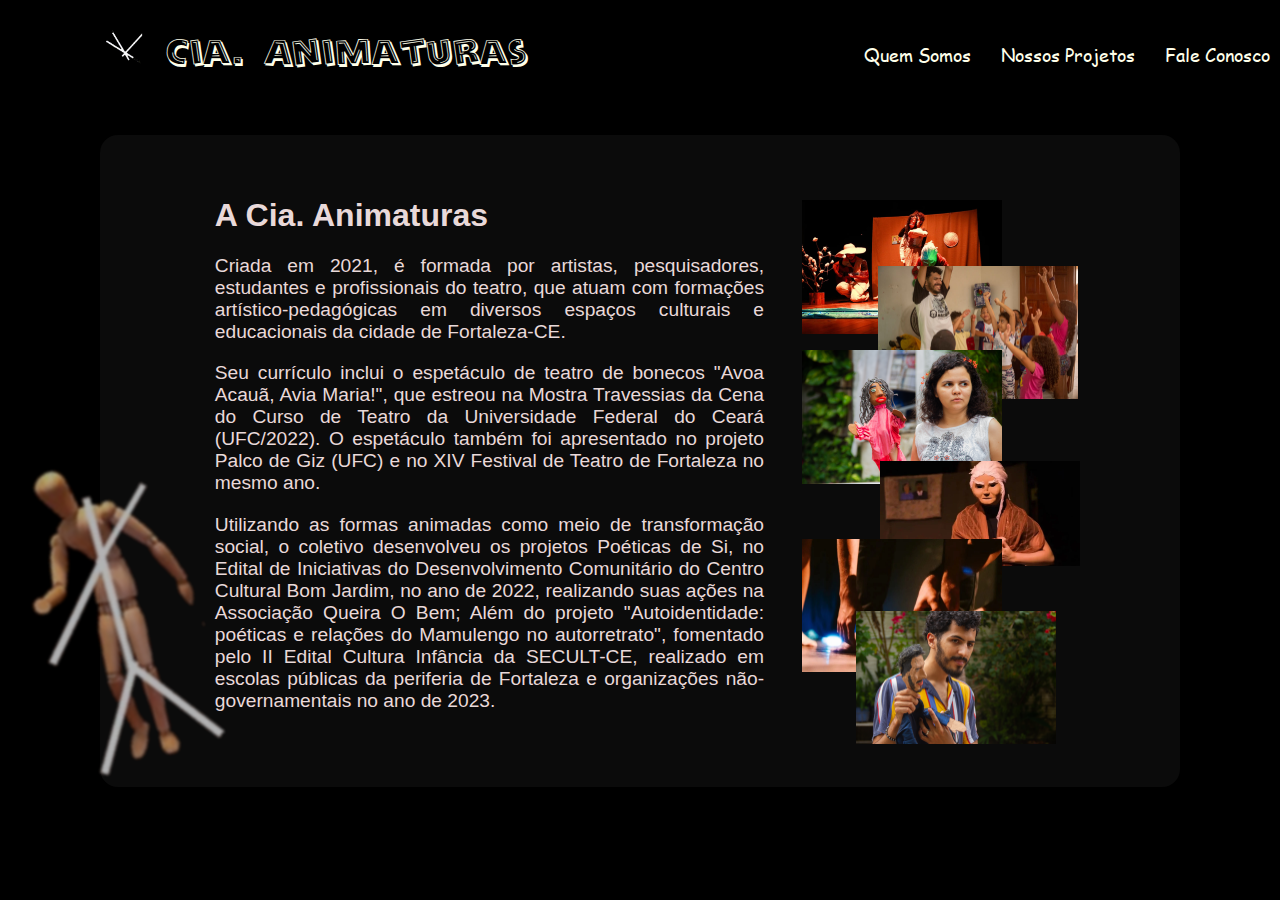
==== index.html @ 86f8eba0 "a lot of updates" ====
<!DOCTYPE html>
<html lang="pt-br">
<head>
    <meta charset="UTF-8">
    <meta name="viewport" content="width=device-width, initial-scale=1.0">
    <link rel="stylesheet" href="css/style.css">
    <link rel="icon" sizes="32x32" href="img/icone/icone_azul_32x32.ico" type="image/x-icon">
    <link rel="icon" sizes="16x16" href="img/icone/icone_azul_16x16.ico" type="image/x-icon">
    <link rel="icon" sizes="48x48" href="img/icone/icone_azul_48x48.ico" type="image/x-icon">
    <link rel="icon" sizes="64x64" href="img/icone/icone_azul_64x64.ico" type="image/x-icon">
    <link rel="icon" sizes="72x72" href="img/icone/icone_azul_72x72.ico" type="image/x-icon">
    <link rel="icon" sizes="32x32" href="img/icone/icone_branco_32x32.ico" type="image/x-icon">
    <link rel="icon" sizes="16x16" href="img/icone/icone_branco_16x16.ico" type="image/x-icon">
    <link rel="icon" sizes="48x48" href="img/icone/icone_branco_48x48.ico" type="image/x-icon">
    <link rel="icon" sizes="64x64" href="img/icone/icone_branco_64x64.ico" type="image/x-icon">
    <link rel="icon" sizes="72x72" href="img/icone/icone_branco_72x72.ico" type="image/x-icon">
    <style>
        @import url('https://fonts.googleapis.com/css2?family=Mansalva&display=swap');

        .mansalva-regular {
            font-family: "Mansalva", sans-serif;
            font-weight: 400;
            font-style: normal;
        }        
        @font-face {
            font-family: 'comic sans';
            src: url('fontes/comic-sans/design.graffiti.comicsansms.ttf') format(truetype);            
        }
        @font-face {
            font-family: 'looney tunes';
            src: url(fontes/looney-tunes/Looney\ Tunes\ Tilt\ BT-FONTSMAGAZINE.ttf) format(truetype);
        }
    </style>        
    <title>Cia. Animaturas | Início</title>
</head>
<body>
    <!-- início do menu do site -->
    <header>       
        <nav id="menuNav">
            <ul class="menu">
                <img id="logoGif" src="img/icone/icone_animado_320px.gif" alt="Logo Cia. Animaturas Animada">
                <li id="logo" onmouseover="changeColors()" onmouseout="resetColors()">
                    <a href="index.html" target="_self">Cia. Animaturas</a>
                </li>               
                <li class="menu_suspenso"><a href="quem-somos.html" target="_self">Quem Somos</a></li>
                <li class="menu_suspenso"><a href="projetos.html" target="_self">Nossos Projetos</a></li>
                <li class="menu_suspenso"><a href="fale-conosco.html" target="_self">Fale Conosco</a></li>
            </ul>
        </nav>
    </header>
    <!-- término do menu do site -->      
    <div id="boneco_superior">   
        <img src="img/bonecos/boneco1_transparente_400x200.png" alt="Boneco Cia. Animaturas"> 
    </div>
    <!-- <div id="boneco_inferior">
        <img src="img/bonecos/boneco2_transparente_200x300.png" alt="Boneco Cia. Animaturas">
    </div>  -->
    <main>
        <div id="conteudo">
            <section id="historia">
                <h1>A Cia. Animaturas</h1>
                <p>
                    Criada em 2021, é formada por artistas, pesquisadores, estudantes e profissionais do teatro, que atuam com formações artístico-pedagógicas em diversos espaços culturais e educacionais da cidade de Fortaleza-CE. 
                </p>
                <p>
                    Seu currículo inclui o espetáculo de teatro de bonecos "Avoa Acauã, Avia Maria!", que estreou na Mostra Travessias da Cena do Curso de Teatro da Universidade Federal do Ceará (UFC/2022). O espetáculo também foi apresentado no projeto Palco de Giz (UFC) e no XIV Festival de Teatro de Fortaleza no mesmo ano.
                </p>
                <p>
                    Utilizando as formas animadas como meio de transformação social, o coletivo desenvolveu os projetos Poéticas de Si, no Edital de Iniciativas do Desenvolvimento Comunitário do Centro Cultural Bom Jardim, no ano de 2022, realizando suas ações na Associação Queira O Bem; Além do projeto "Autoidentidade: poéticas e relações do Mamulengo no autorretrato", fomentado pelo II Edital Cultura Infância da SECULT-CE, realizado em escolas públicas da periferia de Fortaleza e organizações não-governamentais no ano de 2023.
                </p>
            </section>
            <aside id="imagensSobrepostas">               
                    <figure><img class="imagem-1" src="img/fotos/acaua_800x600.jpg" alt="Foto do Espetáculo Avoa Acauã, Avia Maria"><figcaption>Foto do Espetáculo Avoa Acauã, Avia Maria</figcaption></figure>
                    <figure><img class="imagem-2" src="img/fotos/criancas_800x600.JPG" alt="Atividade do Projeto Autoidentidade"><figcaption>Atividade realizada com crianças no Projeto Autoidentidade</figcaption></figure>
                    <figure><img class="imagem-3" src="img/fotos/lena_800x600.png" alt="Lena Marques no Projeto Autoidentidade"><figcaption>Artista Lena Marques realizando Oficina para o Projeto Autoidentidade</figcaption></figure>
                    <figure><img class="imagem-4" src="img/fotos/mascara_800x400.webp" alt="Lena Marques representando a personagem Parteira, em Avoa Acauã, Avia Maria!"><figcaption>Atriz Lena Marques representando a personagem Parteira, em Avoa Acauã, Avia Maria!</figcaption></figure>
                    <figure><img class="imagem-5" src="img/fotos/pes_800x600.webp" alt="Ensaio para o Espetáculo Avoa Acauã, Avia Maria!"><figcaption>Foto de Aracy Frutuoso tirada em um ensaio do Espetáculo Avoa Acauã, Avia Maria!</figcaption></figure>
                    <figure><img class="imagem-6" src="img/fotos/tiago_800x600.png" alt="Tiago Duarte no Projeto Autoidentidade"><figcaption>Tiago Duarte no Projeto Autoidentidade</figcaption></figure>                
            </aside>
        </div>
    </main>
    <script type="text/javascript" src="js/script.js"></script>
</body>
</html>
---- css/style.css ----
@charset "UTF-8";

body {
    background-color: rgb(0, 0, 0);
    justify-content: center; /* Centraliza horizontalmente */
    align-items: center; /* Centraliza verticalmente */
}    

header {
    width: 100%;
    height: auto;
    max-width: fit-content;
    min-width: min-content; 
    position: relative;
}

#menuNav {
    display: inline-flex;
    width: 100%;
    height: 100%;    
    min-width: fit-content;
    /* margin-left: 100px; */
    position: relative;
    margin-left: 40px;
}

/* estilo da lista do menu */
.menu {
    display: inline-flex;
    padding: 10px;
    margin: 0 auto;
    list-style: none; /* Remove marcadores da lista */   
}

li#logo {
    margin-top: auto;
    margin-left: auto;
    margin-right: 300px;
    padding: 20px;
    font-family: 'looney tunes', sans-serif;
    font-size: 2.2em;
    transition: color 0.3s; /* Transições suaves */
}    

li#logo a {    
    color: rgb(255, 255, 234);
    text-decoration: none;
}

/* #logo span {
    display: inherit;      
} */

/* #logo:hover span {
    transition: color 0.4s ease-in-out;
} */

#logo a:hover{
    /* transition: color 0.4s ease-in-out; */
    background: linear-gradient(
        to right,
        violet, 
        indigo, 
        blue, 
        green, 
        yellow, 
        orange, 
        red, 
        indigo, 
        violet);
    background-clip: text;
    display: inline;
    color: transparent;
    animation: animated 5s linear infinite;
    transition: ease-in-out;
}

#logoGif {
    display:inline-flex; 
    vertical-align: middle; 
    width:50px; 
    height:50px; 
    justify-content: flex-start; 
    margin: auto;
    margin-left: 20px;
    transition: 0.5s ease-in;
}

/* estilo dos itens do menu */
li.menu_suspenso {  
    /* font-family: 'mansalva', sans-serif; */
    font-family: 'comic sans', sans-serif;
    font-size: 1.1em;
    padding-inline: 15px;
    padding-top: 25px;

}

ul.menu li a {
    color: rgb(255, 255, 234);   
    text-decoration: none; /* remove o sublinhado da target <a> */
    transition: color 0.3s; /* Transições suaves */    
}

@keyframes animated {
    to {background-position: 161px;}
}

ul.menu li a:hover {
    color: #1b73d8; /* Cor de destaque ao passar o mouse */  
    transition: 0.3s ease-in-out;    
    /* background: linear-gradient(to left, violet, indigo, blue, green, yellow, orange, red);
    background-clip: text;
    display: inline;
    color: transparent;
    animation: animated 5s linear infinite; */
}

main {
    display: flex;
    justify-content: center;
    align-content: center;
    align-items: center;
    min-height: 80vh; /* Garante que o conteúdo principal tenha altura mínima */
    padding: 20px;
    box-sizing: border-box;
}

#conteudo {
    width: 85%;
    padding: 20px;
    position: relative;
    background-color: rgba(224, 214, 214, 0.05); /* Fundo semitransparente */
    border-radius: 18px;
}

#historia {
    width: 60%;
    padding: 20px;
}

h1 {
    font-family: 'Lucida Sans', 'Lucida Sans Regular', 'Lucida Grande', 'Lucida Sans Unicode', Geneva, Verdana, sans-serif;
    color: rgb(233, 217, 217);
    font-size: 2em;
    font-weight: bolder;
    margin-left: 75px;
}

p {
    font-family: 'Lucida Sans', 'Lucida Sans Regular', 'Lucida Grande', 'Lucida Sans Unicode', Geneva, Verdana, sans-serif;
    font-size: 1.2em;
    color: rgb(233, 217, 217);
    text-align: justify;
    margin-left: 75px;
} 

#boneco_superior {
    filter: blur(0.8px);
    opacity: 0.7;
    float: left;
    position: absolute;
    top: auto;
    bottom: 10%;
    transform: rotate(-15deg);
}

/* #boneco_inferior {
    filter: blur(0.8px);
    float: right;
    opacity: 0.85;
    position: relative;
    bottom: auto;
    top: 70%;
    right: 5%;
    transform: rotate(5deg);
} */

/* aside#imagensSobrepostas {
    width: 40%;
    display: flex;
    flex-direction: column;
    gap: 10px;
    padding: 20px;
}

aside#imagensSobrepostas img {
    width: 100%;
    height: auto;
    transition: transform 0.3s ease-in-out;
}

aside#imagensSobrepostas img:hover {
    transform: scale(1.1);
} */

#imagensSobrepostas:hover > :not(:hover) {
    opacity: 0.05;
}

.imagem-1, 
.imagem-2, 
.imagem-3, 
.imagem-4, 
.imagem-5, 
.imagem-6 {
    width: 200px;
    height: auto;
    margin-bottom: 20px;
    transition: all 0.6s ease-in-out;
    position: absolute;
}

.imagem-1:hover, 
.imagem-2:hover, 
.imagem-3:hover, 
.imagem-4:hover, 
.imagem-5:hover, 
.imagem-6:hover {
    transform: scale(2.5);
    transition: all 0.6s ease-in-out;
}


/* Posições diagonais para as imagens */
.imagem-1 {
    top: 10%;
    left: 65%;
    z-index: 1
}
.imagem-2 {
    top: 20%;
    left: 72%;
    z-index: 2;
}
.imagem-3 {
    top: 33%;
    left: 65%;
    z-index: 3;
}
.imagem-4 {
    top: 50%;
    left: 72.2%;
    z-index: 4;
}
.imagem-5 {
    top: 62%;
    left: 65%;
    z-index: 5;
}
.imagem-6 {
    top: 73%;
    left: 70%;
    z-index: 6;
}

figure figcaption {
    display: none; /* Esconde a legenda por padrão */
    position: absolute; /* Posicionamento absoluto para flexibilidade */
    bottom: 0; /* Posiciona a legenda na parte inferior da imagem */
    width: 100%; /* Largura total da legenda */
    background-color: rgba(0, 0, 0, 0.1); /* Cor de fundo semitransparente */
    color: white; /* Cor do texto da legenda */
    padding: 10px; /* Espaçamento interno da legenda */
    text-align: center; /* Alinhamento central do texto */
    top: 20%;
  }
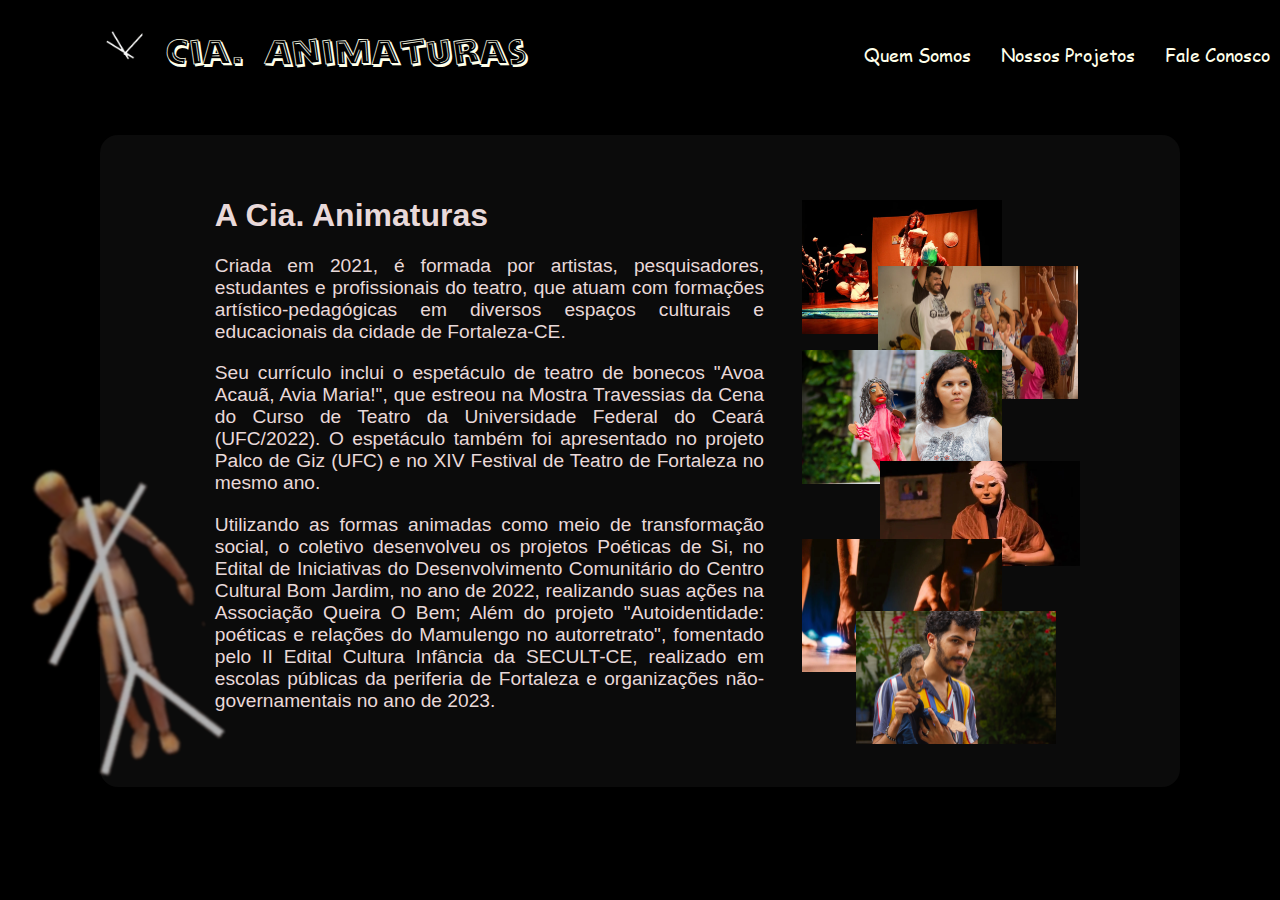
==== commit 4bd577c6: "update figcaption" ====
--- a/index.html
+++ b/index.html
@@ -38,7 +38,7 @@
     <header>       
         <nav id="menuNav">
             <ul class="menu">
-                <img id="logoGif" src="img/icone/icone_animado_320px.gif" alt="Logo Cia. Animaturas Animada">
+                <img id="logoGif" src="img/icone/icone_animado_240px.gif" alt="Logo Cia. Animaturas Animada">
                 <li id="logo" onmouseover="changeColors()" onmouseout="resetColors()">
                     <a href="index.html" target="_self">Cia. Animaturas</a>
                 </li>               
@@ -52,9 +52,7 @@
     <div id="boneco_superior">   
         <img src="img/bonecos/boneco1_transparente_400x200.png" alt="Boneco Cia. Animaturas"> 
     </div>
-    <!-- <div id="boneco_inferior">
-        <img src="img/bonecos/boneco2_transparente_200x300.png" alt="Boneco Cia. Animaturas">
-    </div>  -->
+
     <main>
         <div id="conteudo">
             <section id="historia">
@@ -70,15 +68,18 @@
                 </p>
             </section>
             <aside id="imagensSobrepostas">               
-                    <figure><img class="imagem-1" src="img/fotos/acaua_800x600.jpg" alt="Foto do Espetáculo Avoa Acauã, Avia Maria"><figcaption>Foto do Espetáculo Avoa Acauã, Avia Maria</figcaption></figure>
-                    <figure><img class="imagem-2" src="img/fotos/criancas_800x600.JPG" alt="Atividade do Projeto Autoidentidade"><figcaption>Atividade realizada com crianças no Projeto Autoidentidade</figcaption></figure>
-                    <figure><img class="imagem-3" src="img/fotos/lena_800x600.png" alt="Lena Marques no Projeto Autoidentidade"><figcaption>Artista Lena Marques realizando Oficina para o Projeto Autoidentidade</figcaption></figure>
-                    <figure><img class="imagem-4" src="img/fotos/mascara_800x400.webp" alt="Lena Marques representando a personagem Parteira, em Avoa Acauã, Avia Maria!"><figcaption>Atriz Lena Marques representando a personagem Parteira, em Avoa Acauã, Avia Maria!</figcaption></figure>
-                    <figure><img class="imagem-5" src="img/fotos/pes_800x600.webp" alt="Ensaio para o Espetáculo Avoa Acauã, Avia Maria!"><figcaption>Foto de Aracy Frutuoso tirada em um ensaio do Espetáculo Avoa Acauã, Avia Maria!</figcaption></figure>
-                    <figure><img class="imagem-6" src="img/fotos/tiago_800x600.png" alt="Tiago Duarte no Projeto Autoidentidade"><figcaption>Tiago Duarte no Projeto Autoidentidade</figcaption></figure>                
+                    <figure><img class="imagem-1" src="img/fotos/acaua_800x600.jpg" alt="Foto do Espetáculo Avoa Acauã, Avia Maria"><figcaption class="foto-1">Foto do Espetáculo Avoa Acauã, Avia Maria!</figcaption></figure>
+                    <figure><img class="imagem-2" src="img/fotos/criancas_800x600.JPG" alt="Atividade do Projeto Autoidentidade"><figcaption class="foto-2">Tiago Duarte realizando atividade com crianças no Projeto Poéticas de Si</figcaption></figure>
+                    <figure><img class="imagem-3" src="img/fotos/lena_800x600.png" alt="Lena Marques no Projeto Autoidentidade"><figcaption class="foto-3">Artista Lena Marques realizando Oficina para o Projeto Autoidentidade</figcaption></figure>
+                    <figure><img class="imagem-4" src="img/fotos/mascara_800x400.webp" alt="Lena Marques representando a personagem Parteira, em Avoa Acauã, Avia Maria!"><figcaption class="foto-4">Atriz Lena Marques representando a personagem Parteira, em Avoa Acauã, Avia Maria!</figcaption></figure>
+                    <figure><img class="imagem-5" src="img/fotos/pes_800x600.webp" alt="Ensaio para o Espetáculo Avoa Acauã, Avia Maria!"><figcaption class="foto-5">Foto de Aracy Frutuoso para o Espetáculo Avoa Acauã, Avia Maria!</figcaption></figure>
+                    <figure><img class="imagem-6" src="img/fotos/tiago_800x600.png" alt="Tiago Duarte no Projeto Autoidentidade"><figcaption class="foto-6">Artista Tiago Duarte no Projeto Autoidentidade</figcaption></figure>                
             </aside>
         </div>
     </main>
+    <footer>
+        Feito por moi
+    </footer>
     <script type="text/javascript" src="js/script.js"></script>
 </body>
 </html>
--- a/css/style.css
+++ b/css/style.css
@@ -47,18 +47,31 @@
     text-decoration: none;
 }
 
-/* #logo span {
+/* utilizado na função JS Change Colors
+#logo span {
     display: inherit;      
 } */
 
 /* #logo:hover span {
     transition: color 0.4s ease-in-out;
-} */
+} 
+*/
+
+/* Cria a animação animated, utilizada no efeito de cor na logo */
+@keyframes animated {
+    to {background-position: 161px;}
+}
+
+#logo:hover {
+    transform: scale(1.1);
+    transition: all 0.5s ease-in-out;
+}
 
 #logo a:hover{
-    /* transition: color 0.4s ease-in-out; */
+    transition: color 0.4s ease-in-out;
     background: linear-gradient(
         to right,
+        indigo,
         violet, 
         indigo, 
         blue, 
@@ -93,7 +106,6 @@
     font-size: 1.1em;
     padding-inline: 15px;
     padding-top: 25px;
-
 }
 
 ul.menu li a {
@@ -102,18 +114,9 @@
     transition: color 0.3s; /* Transições suaves */    
 }
 
-@keyframes animated {
-    to {background-position: 161px;}
-}
-
 ul.menu li a:hover {
     color: #1b73d8; /* Cor de destaque ao passar o mouse */  
-    transition: 0.3s ease-in-out;    
-    /* background: linear-gradient(to left, violet, indigo, blue, green, yellow, orange, red);
-    background-clip: text;
-    display: inline;
-    color: transparent;
-    animation: animated 5s linear infinite; */
+    transition: 0.3s ease-in-out;
 }
 
 main {
@@ -165,39 +168,12 @@
     transform: rotate(-15deg);
 }
 
-/* #boneco_inferior {
-    filter: blur(0.8px);
-    float: right;
-    opacity: 0.85;
-    position: relative;
-    bottom: auto;
-    top: 70%;
-    right: 5%;
-    transform: rotate(5deg);
-} */
-
-/* aside#imagensSobrepostas {
-    width: 40%;
-    display: flex;
-    flex-direction: column;
-    gap: 10px;
-    padding: 20px;
-}
-
-aside#imagensSobrepostas img {
-    width: 100%;
-    height: auto;
-    transition: transform 0.3s ease-in-out;
-}
-
-aside#imagensSobrepostas img:hover {
-    transform: scale(1.1);
-} */
-
+/* Aplica o efeito opacidade em todas as outras imagens que não estão em hover */
 #imagensSobrepostas:hover > :not(:hover) {
     opacity: 0.05;
 }
 
+/* ajusta as imagens na tela */
 .imagem-1, 
 .imagem-2, 
 .imagem-3, 
@@ -211,6 +187,7 @@
     position: absolute;
 }
 
+/* Aplica efeito de zoom nas imagens */
 .imagem-1:hover, 
 .imagem-2:hover, 
 .imagem-3:hover, 
@@ -222,7 +199,7 @@
 }
 
 
-/* Posições diagonais para as imagens */
+/* Posições diagonais para as imagens utilizando z-index */
 .imagem-1 {
     top: 10%;
     left: 65%;
@@ -254,15 +231,43 @@
     z-index: 6;
 }
 
+/* Aplica estilo ao figcaption para ficar escondido */
 figure figcaption {
     display: none; /* Esconde a legenda por padrão */
     position: absolute; /* Posicionamento absoluto para flexibilidade */
-    bottom: 0; /* Posiciona a legenda na parte inferior da imagem */
-    width: 100%; /* Largura total da legenda */
-    background-color: rgba(0, 0, 0, 0.1); /* Cor de fundo semitransparente */
-    color: white; /* Cor do texto da legenda */
-    padding: 10px; /* Espaçamento interno da legenda */
-    text-align: center; /* Alinhamento central do texto */
-    top: 20%;
-  }
-  
+    width: fit-content; /* Largura para ajustar o conteúdo */
+    max-width: fit-content;
+    background-color: rgba(0, 0, 0, 0.3);
+    color: white;
+    padding: 10px;
+    text-align: center; /* Alinhamento à esquerda */
+    z-index: 7; /* Garantir que a legenda esteja acima de outros elementos */
+    border-radius: 8px;
+    font-weight: bolder;
+}
+
+/* Posiciona individualmente cada figcaption */
+figcaption.foto-1 {
+    bottom: 62%;
+    left: 60%;
+}
+figcaption.foto-2 {
+    bottom: 52%;
+    left: 62%;
+}
+figcaption.foto-3 {
+    bottom: 40%;
+    left: 51.5%;
+}
+figcaption.foto-4 {
+    bottom: 28%;
+    left: 60%;
+}
+figcaption.foto-5 {
+    top: 84.5%;
+    left: 52.5%;
+}
+figcaption.foto-6 {
+    bottom: 0;
+    left: 65%;
+}
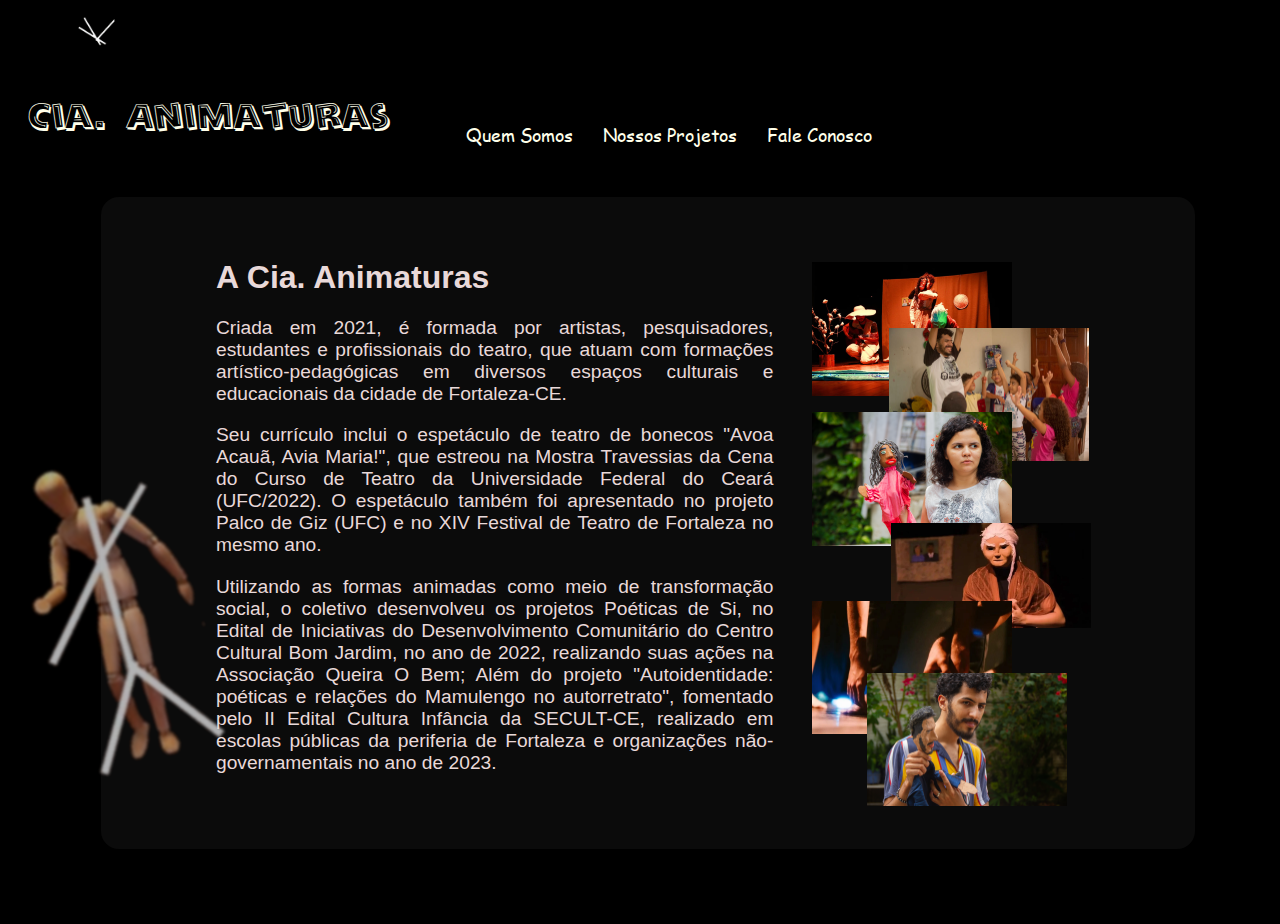
==== commit 238b307d: "changing on header" ====
--- a/index.html
+++ b/index.html
@@ -35,13 +35,13 @@
 </head>
 <body>
     <!-- início do menu do site -->
-    <header>       
+    <header>
+        <figure><img id="logoGif" src="img/icone/icone_animado_240px.gif" alt="Logo Cia. Animaturas"></figure>       
+        <div id="logo" onmouseover="changeColors()" onmouseout="resetColors()">
+            <a href="index.html" target="_self">Cia. Animaturas</a>
+        </div>
         <nav id="menuNav">
-            <ul class="menu">
-                <img id="logoGif" src="img/icone/icone_animado_240px.gif" alt="Logo Cia. Animaturas Animada">
-                <li id="logo" onmouseover="changeColors()" onmouseout="resetColors()">
-                    <a href="index.html" target="_self">Cia. Animaturas</a>
-                </li>               
+            <ul class="menu">      
                 <li class="menu_suspenso"><a href="quem-somos.html" target="_self">Quem Somos</a></li>
                 <li class="menu_suspenso"><a href="projetos.html" target="_self">Nossos Projetos</a></li>
                 <li class="menu_suspenso"><a href="fale-conosco.html" target="_self">Fale Conosco</a></li>
--- a/css/style.css
+++ b/css/style.css
@@ -1,48 +1,45 @@
 @charset "UTF-8";
 
 body {
+    width: 100vw;
+    height: 100vh;
     background-color: rgb(0, 0, 0);
     justify-content: center; /* Centraliza horizontalmente */
     align-items: center; /* Centraliza verticalmente */
 }    
 
 header {
-    width: 100%;
-    height: auto;
-    max-width: fit-content;
-    min-width: min-content; 
+    width: 80vw;
     position: relative;
 }
 
 #menuNav {
-    display: inline-flex;
-    width: 100%;
-    height: 100%;    
-    min-width: fit-content;
-    /* margin-left: 100px; */
-    position: relative;
-    margin-left: 40px;
+    display: flex;
+    flex-wrap: wrap;    
+    position: relative;
+    width: auto;
 }
 
 /* estilo da lista do menu */
 .menu {
-    display: inline-flex;
-    padding: 10px;
-    margin: 0 auto;
+    display: flex;
+    flex-wrap: wrap;
+    justify-content: flex-end;
     list-style: none; /* Remove marcadores da lista */   
 }
 
-li#logo {
-    margin-top: auto;
-    margin-left: auto;
-    margin-right: 300px;
+#logo {
+    position: relative;
+    display: flex;
+    flex-wrap: wrap;
+    float: left; 
     padding: 20px;
     font-family: 'looney tunes', sans-serif;
     font-size: 2.2em;
     transition: color 0.3s; /* Transições suaves */
 }    
 
-li#logo a {    
+#logo a {    
     color: rgb(255, 255, 234);
     text-decoration: none;
 }
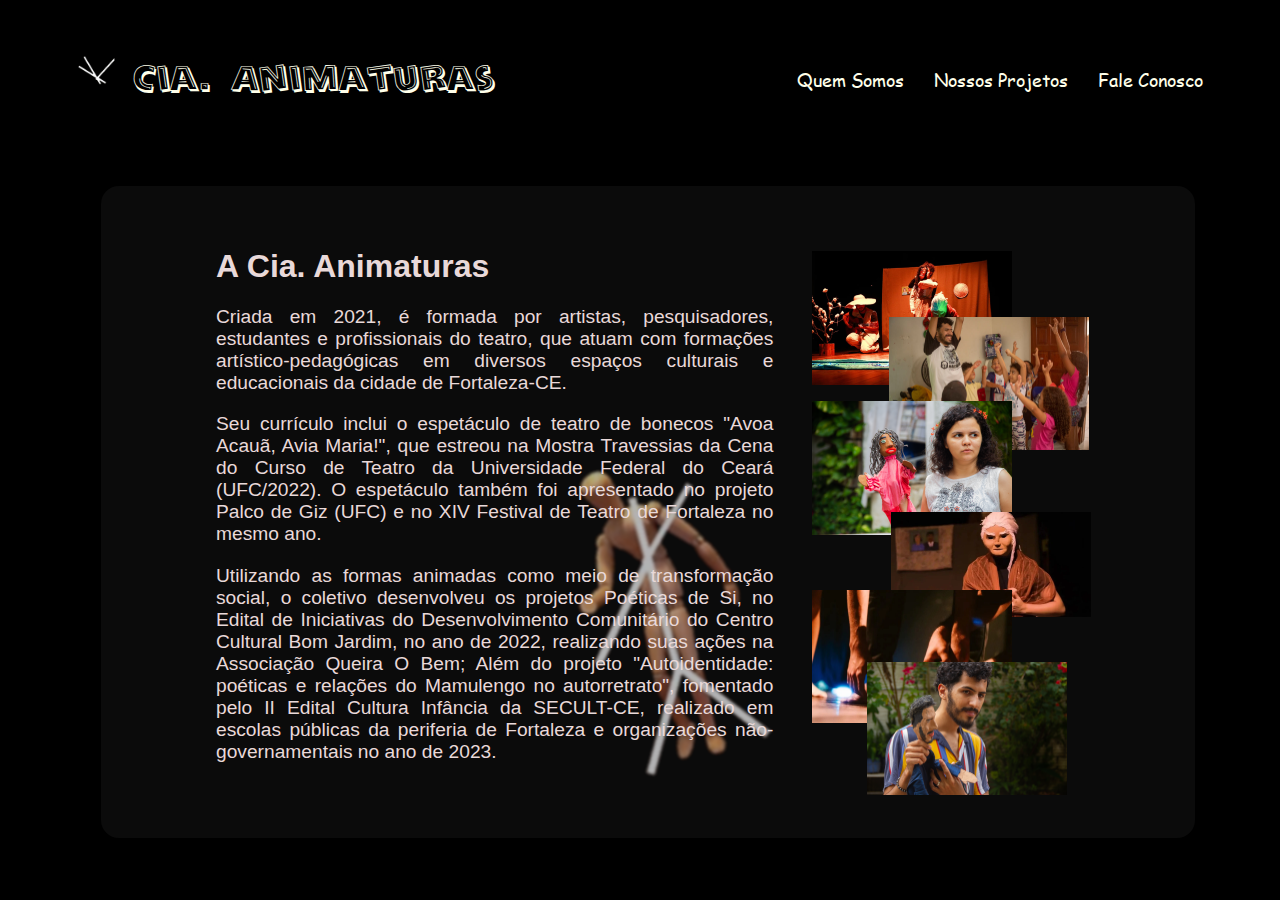
==== commit 2563e926: "responsiviness" ====
--- a/index.html
+++ b/index.html
@@ -35,9 +35,10 @@
 </head>
 <body>
     <!-- início do menu do site -->
-    <header>
-        <figure><img id="logoGif" src="img/icone/icone_animado_240px.gif" alt="Logo Cia. Animaturas"></figure>       
-        <div id="logo" onmouseover="changeColors()" onmouseout="resetColors()">
+    <header>      
+        <!-- <div id="logo" onmouseover="changeColors()" onmouseout="resetColors()"> -->
+        <div class="logo">
+            <figure><img id="logoGif" src="img/icone/icone_animado_240px.gif" alt="Logo Cia. Animaturas" onload=""></figure>
             <a href="index.html" target="_self">Cia. Animaturas</a>
         </div>
         <nav id="menuNav">
--- a/css/style.css
+++ b/css/style.css
@@ -1,20 +1,27 @@
 @charset "UTF-8";
 
 body {
-    width: 100vw;
-    height: 100vh;
+    width: 100%;
+    height: 100%;
     background-color: rgb(0, 0, 0);
     justify-content: center; /* Centraliza horizontalmente */
     align-items: center; /* Centraliza verticalmente */
+    display: flex;
+    flex-direction: column;
+    align-items: center;
 }    
 
 header {
-    width: 80vw;
-    position: relative;
+    width: 100%;
+    display: flex;
+    align-items: center;
+    justify-content: space-between;
+    padding: 10px 20px;
+    box-sizing: border-box;
 }
 
 #menuNav {
-    display: flex;
+    display: inline-flex;
     flex-wrap: wrap;    
     position: relative;
     width: auto;
@@ -23,25 +30,23 @@
 /* estilo da lista do menu */
 .menu {
     display: flex;
-    flex-wrap: wrap;
-    justify-content: flex-end;
-    list-style: none; /* Remove marcadores da lista */   
-}
-
-#logo {
-    position: relative;
-    display: flex;
-    flex-wrap: wrap;
-    float: left; 
-    padding: 20px;
+    list-style: none; /* Remove marcadores da lista */
+    padding: 50px;
+    margin: 0;   
+}
+
+.logo {
+    display: flex;
+    align-items: center;
     font-family: 'looney tunes', sans-serif;
     font-size: 2.2em;
     transition: color 0.3s; /* Transições suaves */
 }    
 
-#logo a {    
+.logo a {    
     color: rgb(255, 255, 234);
     text-decoration: none;
+    margin-left: -5%;
 }
 
 /* utilizado na função JS Change Colors
@@ -59,18 +64,19 @@
     to {background-position: 161px;}
 }
 
-#logo:hover {
+.logo:hover {
     transform: scale(1.1);
     transition: all 0.5s ease-in-out;
 }
 
-#logo a:hover{
+.logo a:hover{
     transition: color 0.4s ease-in-out;
     background: linear-gradient(
         to right,
+        pink,
+        violet,
         indigo,
-        violet, 
-        indigo, 
+        rgb(65, 65, 189), 
         blue, 
         green, 
         yellow, 
@@ -86,13 +92,11 @@
 }
 
 #logoGif {
-    display:inline-flex; 
+    display: flex; 
     vertical-align: middle; 
     width:50px; 
     height:50px; 
     justify-content: flex-start; 
-    margin: auto;
-    margin-left: 20px;
     transition: 0.5s ease-in;
 }
 
@@ -101,8 +105,7 @@
     /* font-family: 'mansalva', sans-serif; */
     font-family: 'comic sans', sans-serif;
     font-size: 1.1em;
-    padding-inline: 15px;
-    padding-top: 25px;
+    padding-inline: 15px;    
 }
 
 ul.menu li a {
@@ -111,9 +114,77 @@
     transition: color 0.3s; /* Transições suaves */    
 }
 
-ul.menu li a:hover {
-    color: #1b73d8; /* Cor de destaque ao passar o mouse */  
+ul.menu li a:hover {  
     transition: 0.3s ease-in-out;
+    transition: color 0.4s ease-in-out;
+    background: linear-gradient(to left, rgb(30, 30, 220),rgb(20, 20, 250), blue);   
+    background-clip: text;
+    display: inline;
+    color: transparent;
+    animation: animated 5s linear infinite;
+    transition: ease-in-out;
+}
+
+/* Responsividade para telas menores */
+@media (max-width: 1024px) {
+    header {
+        padding: 10px 10px;
+    }
+}
+
+@media (max-width: 768px) {
+    header {
+        flex-direction: column;
+        align-items: flex-start;
+    }
+
+    #logo {
+        margin-bottom: 10px;
+    }
+
+    .menu {
+        flex-direction: column;
+        width: 100%;
+    }
+
+    li.menu_suspenso {
+        padding-top: 10px;
+        padding-bottom: 10px;
+    }
+}
+
+@media (max-width: 480px) {
+    header {
+        padding: 5px 10px;
+    }
+
+    #logo {
+        font-size: 1.8em;
+    }
+
+    li.menu_suspenso {
+        font-size: 1em;
+        padding-inline: 10px;
+    }
+}
+
+@media (max-width: 320px) {
+    header {
+        padding: 5px;
+    }
+
+    #logo {
+        font-size: 1.5em;
+    }
+
+    .menu {
+        align-items: center;
+    }
+
+    li.menu_suspenso {
+        font-size: 0.9em;
+        padding-inline: 5px;
+    }
 }
 
 main {
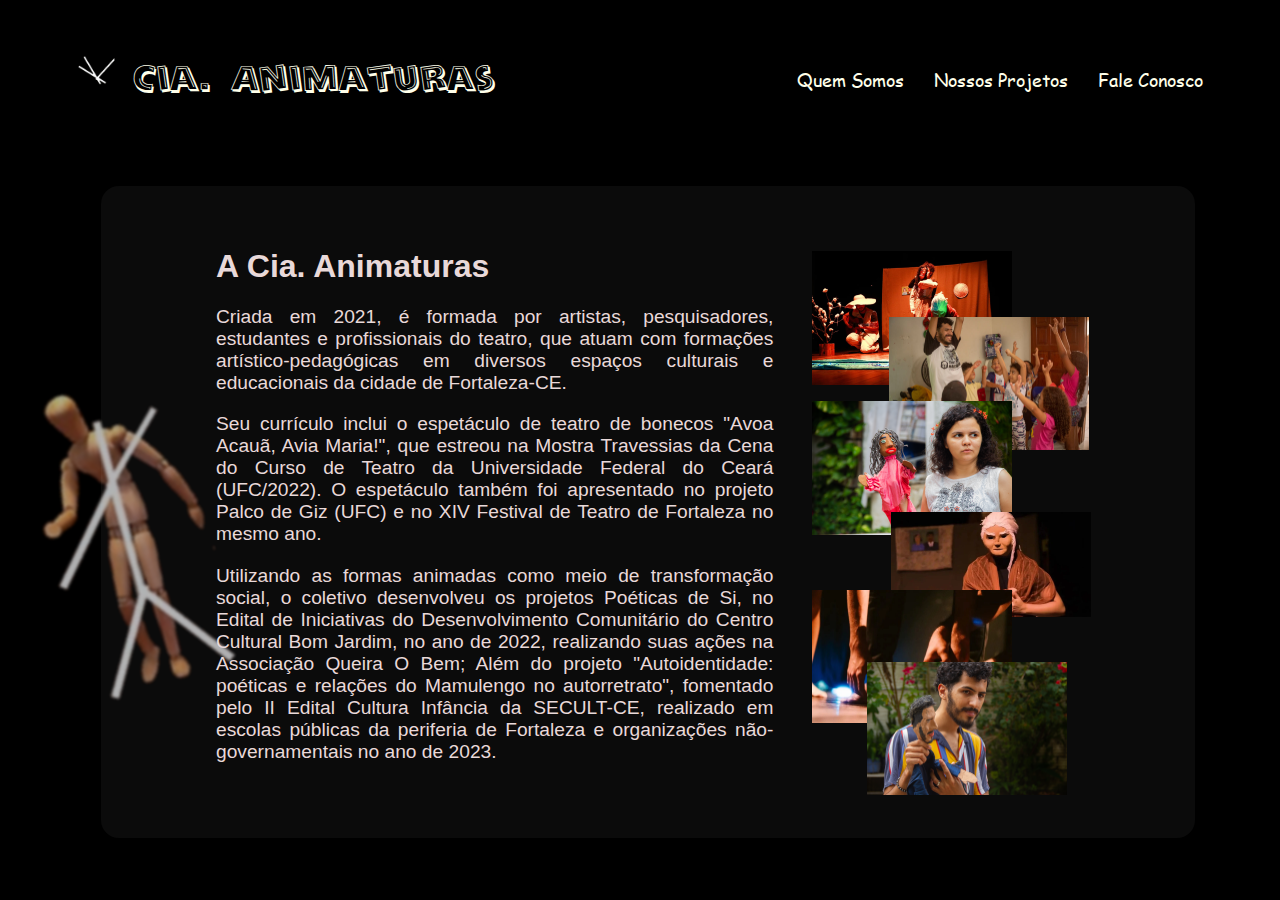
==== commit 5a07d395: "change on image boneco" ====
--- a/index.html
+++ b/index.html
@@ -37,8 +37,8 @@
     <!-- início do menu do site -->
     <header>      
         <!-- <div id="logo" onmouseover="changeColors()" onmouseout="resetColors()"> -->
-        <div class="logo">
-            <figure><img id="logoGif" src="img/icone/icone_animado_240px.gif" alt="Logo Cia. Animaturas" onload=""></figure>
+        <div id="logo">
+            <figure><img id="logoGif" src="img/icone/icone_animado_240px.gif" alt="Logo Cia. Animaturas"></figure>
             <a href="index.html" target="_self">Cia. Animaturas</a>
         </div>
         <nav id="menuNav">
--- a/css/style.css
+++ b/css/style.css
@@ -35,7 +35,7 @@
     margin: 0;   
 }
 
-.logo {
+#logo {
     display: flex;
     align-items: center;
     font-family: 'looney tunes', sans-serif;
@@ -43,7 +43,7 @@
     transition: color 0.3s; /* Transições suaves */
 }    
 
-.logo a {    
+#logo a {    
     color: rgb(255, 255, 234);
     text-decoration: none;
     margin-left: -5%;
@@ -64,20 +64,19 @@
     to {background-position: 161px;}
 }
 
-.logo:hover {
+#logo:hover {
     transform: scale(1.1);
     transition: all 0.5s ease-in-out;
 }
 
-.logo a:hover{
+#logo a:hover{
     transition: color 0.4s ease-in-out;
     background: linear-gradient(
         to right,
-        pink,
+        blue,
+        rgb(65, 65, 189),
         violet,
         indigo,
-        rgb(65, 65, 189), 
-        blue, 
         green, 
         yellow, 
         orange, 
@@ -87,7 +86,7 @@
     background-clip: text;
     display: inline;
     color: transparent;
-    animation: animated 5s linear infinite;
+    animation: animated 7s linear infinite;
     transition: ease-in-out;
 }
 
@@ -117,7 +116,7 @@
 ul.menu li a:hover {  
     transition: 0.3s ease-in-out;
     transition: color 0.4s ease-in-out;
-    background: linear-gradient(to left, rgb(30, 30, 220),rgb(20, 20, 250), blue);   
+    background: linear-gradient(to right, rgb(30, 30, 220),rgb(20, 20, 250), blue, rgb(20, 200, 250));   
     background-clip: text;
     display: inline;
     color: transparent;
@@ -226,14 +225,36 @@
     margin-left: 75px;
 } 
 
+/* #boneco_superior {
+    filter: blur(0.8px);
+    opacity: 0.7;
+    position: absolute;
+    transform: rotate(-15deg);
+    display: flex;
+} */
+
 #boneco_superior {
     filter: blur(0.8px);
     opacity: 0.7;
-    float: left;
     position: absolute;
-    top: auto;
-    bottom: 10%;
     transform: rotate(-15deg);
+    display: flex;
+    top: 50%; /* Alinha a imagem verticalmente ao centro da tela */
+    left: 18px; /* Posiciona a imagem à esquerda da tela */
+    transform: translateY(-30%) rotate(-15deg); /* Ajusta a posição para centralizar verticalmente e aplica a rotação */
+    cursor: pointer; /* Indica que o elemento é clicável */
+}
+
+@keyframes tremble {
+    0% { transform: translateY(-50%) rotate(-15deg) translateX(0); }
+    25% { transform: translateY(-50%) rotate(-15deg) translateX(-5px); }
+    50% { transform: translateY(-50%) rotate(-15deg) translateX(5px); }
+    75% { transform: translateY(-50%) rotate(-15deg) translateX(-5px); }
+    100% { transform: translateY(-50%) rotate(-15deg) translateX(0); }
+}
+
+.trembling {
+    animation: tremble 0.5s ease-in-out;
 }
 
 /* Aplica o efeito opacidade em todas as outras imagens que não estão em hover */
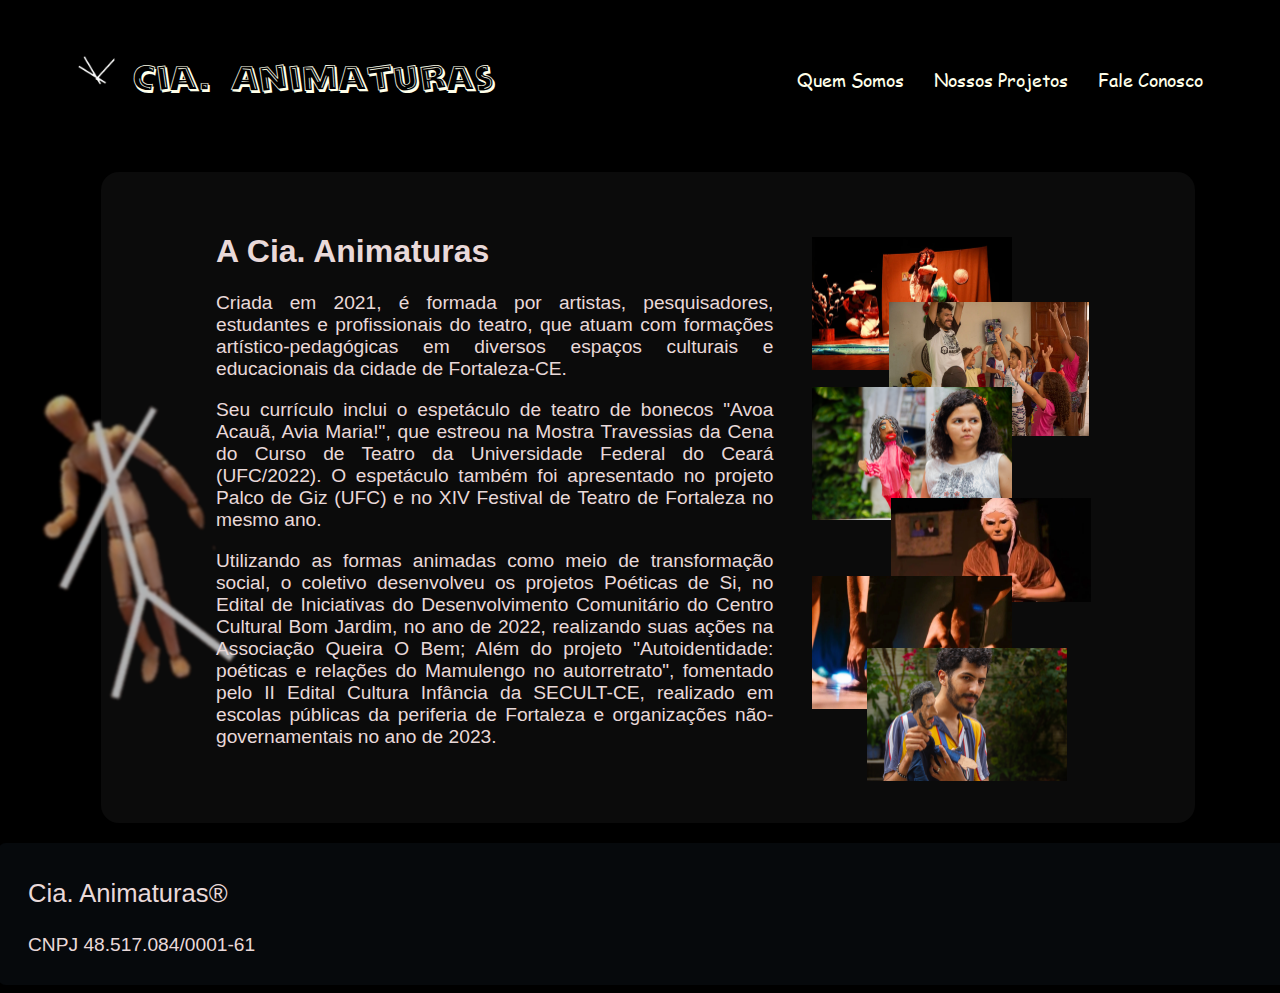
==== commit 5901012a: "add footer" ====
--- a/index.html
+++ b/index.html
@@ -69,17 +69,20 @@
                 </p>
             </section>
             <aside id="imagensSobrepostas">               
-                    <figure><img class="imagem-1" src="img/fotos/acaua_800x600.jpg" alt="Foto do Espetáculo Avoa Acauã, Avia Maria"><figcaption class="foto-1">Foto do Espetáculo Avoa Acauã, Avia Maria!</figcaption></figure>
-                    <figure><img class="imagem-2" src="img/fotos/criancas_800x600.JPG" alt="Atividade do Projeto Autoidentidade"><figcaption class="foto-2">Tiago Duarte realizando atividade com crianças no Projeto Poéticas de Si</figcaption></figure>
-                    <figure><img class="imagem-3" src="img/fotos/lena_800x600.png" alt="Lena Marques no Projeto Autoidentidade"><figcaption class="foto-3">Artista Lena Marques realizando Oficina para o Projeto Autoidentidade</figcaption></figure>
-                    <figure><img class="imagem-4" src="img/fotos/mascara_800x400.webp" alt="Lena Marques representando a personagem Parteira, em Avoa Acauã, Avia Maria!"><figcaption class="foto-4">Atriz Lena Marques representando a personagem Parteira, em Avoa Acauã, Avia Maria!</figcaption></figure>
-                    <figure><img class="imagem-5" src="img/fotos/pes_800x600.webp" alt="Ensaio para o Espetáculo Avoa Acauã, Avia Maria!"><figcaption class="foto-5">Foto de Aracy Frutuoso para o Espetáculo Avoa Acauã, Avia Maria!</figcaption></figure>
-                    <figure><img class="imagem-6" src="img/fotos/tiago_800x600.png" alt="Tiago Duarte no Projeto Autoidentidade"><figcaption class="foto-6">Artista Tiago Duarte no Projeto Autoidentidade</figcaption></figure>                
+                    <figure id="image-container"><img class="imagem-1" src="img/fotos/acaua_800x600.jpg" alt="Foto do Espetáculo Avoa Acauã, Avia Maria"><figcaption class="foto-1">Foto do Espetáculo Avoa Acauã, Avia Maria!</figcaption></figure>
+                    <figure id="image-container"><img class="imagem-2" src="img/fotos/criancas_800x600.JPG" alt="Atividade do Projeto Autoidentidade"><figcaption class="foto-2">Tiago Duarte realizando atividade com crianças no Projeto Poéticas de Si</figcaption></figure>
+                    <figure id="image-container"><img class="imagem-3" src="img/fotos/lena_800x600.png" alt="Lena Marques no Projeto Autoidentidade"><figcaption class="foto-3">Artista Lena Marques realizando Oficina para o Projeto Autoidentidade</figcaption></figure>
+                    <figure id="image-container"><img class="imagem-4" src="img/fotos/mascara_800x400.webp" alt="Lena Marques representando a personagem Parteira, em Avoa Acauã, Avia Maria!"><figcaption class="foto-4">Atriz Lena Marques representando a personagem Parteira, em Avoa Acauã, Avia Maria!</figcaption></figure>
+                    <figure id="image-container"><img class="imagem-5" src="img/fotos/pes_800x600.webp" alt="Ensaio para o Espetáculo Avoa Acauã, Avia Maria!"><figcaption class="foto-5">Foto de Aracy Frutuoso para o Espetáculo Avoa Acauã, Avia Maria!</figcaption></figure>
+                    <figure id="image-container"><img class="imagem-6" src="img/fotos/tiago_800x600.png" alt="Tiago Duarte no Projeto Autoidentidade"><figcaption class="foto-6">Artista Tiago Duarte no Projeto Autoidentidade</figcaption></figure>                
             </aside>
         </div>
     </main>
-    <footer>
-        Feito por moi
+    <footer id="rodape">
+        <div id="cnpj">
+            <h3>Cia. Animaturas&#174;</h3>
+            <p class="cnpj">CNPJ 48.517.084/0001-61</p>
+        </div>
     </footer>
     <script type="text/javascript" src="js/script.js"></script>
 </body>
--- a/css/style.css
+++ b/css/style.css
@@ -49,17 +49,6 @@
     margin-left: -5%;
 }
 
-/* utilizado na função JS Change Colors
-#logo span {
-    display: inherit;      
-} */
-
-/* #logo:hover span {
-    transition: color 0.4s ease-in-out;
-} 
-*/
-
-/* Cria a animação animated, utilizada no efeito de cor na logo */
 @keyframes animated {
     to {background-position: 161px;}
 }
@@ -124,74 +113,11 @@
     transition: ease-in-out;
 }
 
-/* Responsividade para telas menores */
-@media (max-width: 1024px) {
-    header {
-        padding: 10px 10px;
-    }
-}
-
-@media (max-width: 768px) {
-    header {
-        flex-direction: column;
-        align-items: flex-start;
-    }
-
-    #logo {
-        margin-bottom: 10px;
-    }
-
-    .menu {
-        flex-direction: column;
-        width: 100%;
-    }
-
-    li.menu_suspenso {
-        padding-top: 10px;
-        padding-bottom: 10px;
-    }
-}
-
-@media (max-width: 480px) {
-    header {
-        padding: 5px 10px;
-    }
-
-    #logo {
-        font-size: 1.8em;
-    }
-
-    li.menu_suspenso {
-        font-size: 1em;
-        padding-inline: 10px;
-    }
-}
-
-@media (max-width: 320px) {
-    header {
-        padding: 5px;
-    }
-
-    #logo {
-        font-size: 1.5em;
-    }
-
-    .menu {
-        align-items: center;
-    }
-
-    li.menu_suspenso {
-        font-size: 0.9em;
-        padding-inline: 5px;
-    }
-}
-
 main {
     display: flex;
     justify-content: center;
     align-content: center;
     align-items: center;
-    min-height: 80vh; /* Garante que o conteúdo principal tenha altura mínima */
     padding: 20px;
     box-sizing: border-box;
 }
@@ -225,36 +151,20 @@
     margin-left: 75px;
 } 
 
-/* #boneco_superior {
-    filter: blur(0.8px);
-    opacity: 0.7;
-    position: absolute;
-    transform: rotate(-15deg);
-    display: flex;
-} */
-
-#boneco_superior {
-    filter: blur(0.8px);
-    opacity: 0.7;
-    position: absolute;
-    transform: rotate(-15deg);
-    display: flex;
-    top: 50%; /* Alinha a imagem verticalmente ao centro da tela */
-    left: 18px; /* Posiciona a imagem à esquerda da tela */
-    transform: translateY(-30%) rotate(-15deg); /* Ajusta a posição para centralizar verticalmente e aplica a rotação */
-    cursor: pointer; /* Indica que o elemento é clicável */
-}
-
-@keyframes tremble {
-    0% { transform: translateY(-50%) rotate(-15deg) translateX(0); }
-    25% { transform: translateY(-50%) rotate(-15deg) translateX(-5px); }
-    50% { transform: translateY(-50%) rotate(-15deg) translateX(5px); }
-    75% { transform: translateY(-50%) rotate(-15deg) translateX(-5px); }
-    100% { transform: translateY(-50%) rotate(-15deg) translateX(0); }
-}
-
-.trembling {
-    animation: tremble 0.5s ease-in-out;
+h3 {
+    font-family: 'Lucida Sans', 'Lucida Sans Regular', 'Lucida Grande', 'Lucida Sans Unicode', Geneva, Verdana, sans-serif;
+    color: rgb(233, 217, 217);
+    font-size: 1.6em;
+    font-weight: normal;
+    margin-left: 20px;
+}
+
+p.cnpj { 
+    font-family: 'Lucida Sans', 'Lucida Sans Regular', 'Lucida Grande', 'Lucida Sans Unicode', Geneva, Verdana, sans-serif;
+    font-size: 1.2em;
+    color: rgb(233, 217, 217);
+    text-align: justify;
+    margin-left: 20px;
 }
 
 /* Aplica o efeito opacidade em todas as outras imagens que não estão em hover */
@@ -287,7 +197,6 @@
     transition: all 0.6s ease-in-out;
 }
 
-
 /* Posições diagonais para as imagens utilizando z-index */
 .imagem-1 {
     top: 10%;
@@ -322,17 +231,16 @@
 
 /* Aplica estilo ao figcaption para ficar escondido */
 figure figcaption {
-    display: none; /* Esconde a legenda por padrão */
-    position: absolute; /* Posicionamento absoluto para flexibilidade */
-    width: fit-content; /* Largura para ajustar o conteúdo */
-    max-width: fit-content;
+    display: none;
+    position: absolute; /* Manter position: absolute; */
     background-color: rgba(0, 0, 0, 0.3);
     color: white;
     padding: 10px;
-    text-align: center; /* Alinhamento à esquerda */
-    z-index: 7; /* Garantir que a legenda esteja acima de outros elementos */
+    text-align: center;
+    z-index: 7;
     border-radius: 8px;
     font-weight: bolder;
+    transition: all 0.3s ease-in-out; /* Adicionar transição */
 }
 
 /* Posiciona individualmente cada figcaption */
@@ -360,3 +268,97 @@
     bottom: 0;
     left: 65%;
 }
+
+#boneco_superior {
+    filter: blur(0.8px);
+    opacity: 0.7;
+    position: absolute;
+    transform: rotate(-15deg);
+    display: flex;
+    top: 50%; /* Alinha a imagem verticalmente ao centro da tela */
+    left: 18px; /* Posiciona a imagem à esquerda da tela */
+    transform: translateY(-30%) rotate(-15deg); /* Ajusta a posição para centralizar verticalmente e aplica a rotação */ 
+    cursor: pointer; /* Indica que o elemento é clicável */
+}
+
+@keyframes tremble {
+    0% { transform: translateY(-50%) rotate(-15deg) translateX(0); }
+    25% { transform: translateY(-50%) rotate(-15deg) translateX(-5px); }
+    50% { transform: translateY(-50%) rotate(-15deg) translateX(5px); }
+    75% { transform: translateY(-50%) rotate(-15deg) translateX(-5px); }
+    100% { transform: translateY(-50%) rotate(-15deg) translateX(0); }
+}
+
+.trembling {
+    animation: tremble 0.5s ease-in-out;
+}
+
+#rodape {
+    display: flex;
+    background-color: rgb(20, 30, 40, 0.3);
+    border-radius: 8px;
+    padding: 10px;
+    width: 100%;
+}
+
+/* Responsividade para telas menores */
+@media (max-width: 1024px) {
+    header {
+        padding: 10px 10px;
+    }
+}
+
+@media (max-width: 768px) {
+    header {
+        flex-direction: column;
+        align-items: flex-start;
+    }
+
+    #logo {
+        margin-bottom: 10px;
+    }
+
+    .menu {
+        flex-direction: column;
+        width: 100%;
+    }
+
+    li.menu_suspenso {
+        padding-top: 10px;
+        padding-bottom: 10px;
+    }
+}
+
+@media (max-width: 480px) {
+    header {
+        padding: 5px 10px;
+    }
+
+    #logo {
+        font-size: 1.8em;
+    }
+
+    li.menu_suspenso {
+        font-size: 1em;
+        padding-inline: 10px;
+    }
+}
+
+@media (max-width: 320px) {
+    header {
+        padding: 5px;
+    }
+
+    #logo {
+        font-size: 1.5em;
+    }
+
+    .menu {
+        align-items: center;
+    }
+
+    li.menu_suspenso {
+        font-size: 0.9em;
+        padding-inline: 5px;
+    }
+}
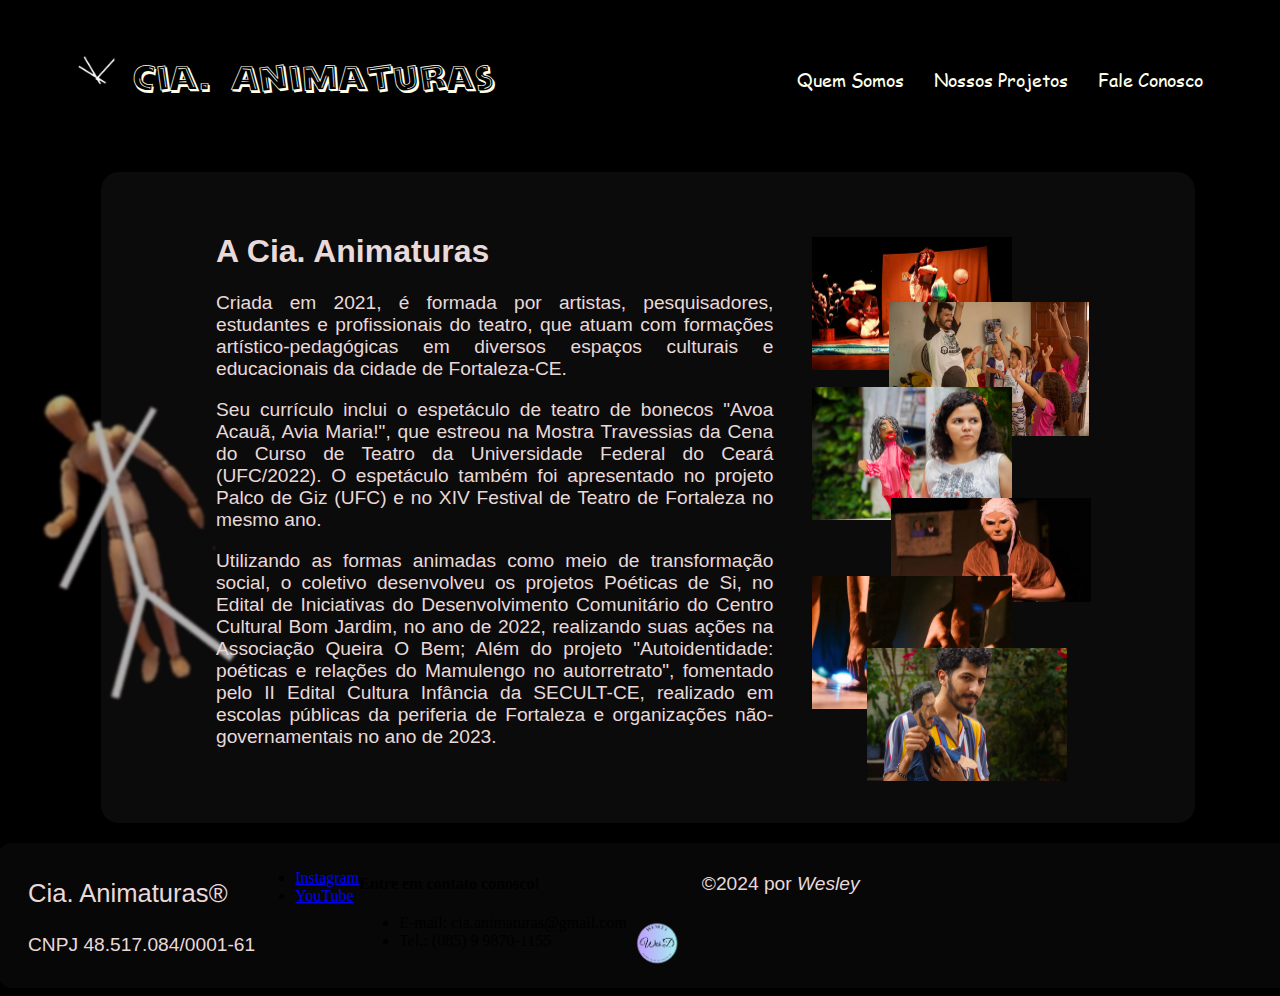
==== commit 513e054a: "new changes on footer" ====
--- a/index.html
+++ b/index.html
@@ -83,6 +83,23 @@
             <h3>Cia. Animaturas&#174;</h3>
             <p class="cnpj">CNPJ 48.517.084/0001-61</p>
         </div>
+        <div id="rede-social">
+            <ul class="rede-social">
+                <li><a href="https://www.instagram.com/cia.animaturas/" target="_blank">Instagram</a></li>
+                <li><a href="https://www.youtube.com/@cia.animaturas" target="_blank">YouTube</a></li>
+            </ul>
+        </div>
+        <div id="contato">
+            <h4>Entre em contato conosco!</h4>
+            <ul>
+                <li>E-mail: cia.animaturas@gmail.com</li>
+                <li>Tel.: (085) 9 9870-1155</li>
+            </ul>
+        </div>
+        <div id="copyright">
+            <p class="copyright">&#169;2024 por <i>Wesley</i></p>
+            <a href="https://github.com/Wes-SNK" target="_blank"><img class="wes-logo" src="img/wl.png" alt="Wesley Logo" width="60"></a>
+        </div>
     </footer>
     <script type="text/javascript" src="js/script.js"></script>
 </body>
--- a/css/style.css
+++ b/css/style.css
@@ -151,22 +151,6 @@
     margin-left: 75px;
 } 
 
-h3 {
-    font-family: 'Lucida Sans', 'Lucida Sans Regular', 'Lucida Grande', 'Lucida Sans Unicode', Geneva, Verdana, sans-serif;
-    color: rgb(233, 217, 217);
-    font-size: 1.6em;
-    font-weight: normal;
-    margin-left: 20px;
-}
-
-p.cnpj { 
-    font-family: 'Lucida Sans', 'Lucida Sans Regular', 'Lucida Grande', 'Lucida Sans Unicode', Geneva, Verdana, sans-serif;
-    font-size: 1.2em;
-    color: rgb(233, 217, 217);
-    text-align: justify;
-    margin-left: 20px;
-}
-
 /* Aplica o efeito opacidade em todas as outras imagens que não estão em hover */
 #imagensSobrepostas:hover > :not(:hover) {
     opacity: 0.05;
@@ -295,10 +279,27 @@
 
 #rodape {
     display: flex;
-    background-color: rgb(20, 30, 40, 0.3);
-    border-radius: 8px;
+    background-color: rgba(224, 214, 214, 0.03);
+    border-radius: 14px;
     padding: 10px;
     width: 100%;
+    left: 0;
+}
+
+h3 {
+    font-family: 'Lucida Sans', 'Lucida Sans Regular', 'Lucida Grande', 'Lucida Sans Unicode', Geneva, Verdana, sans-serif;
+    color: rgb(233, 217, 217);
+    font-size: 1.6em;
+    font-weight: normal;
+    margin-left: 20px;
+}
+
+p.cnpj { 
+    font-family: 'Lucida Sans', 'Lucida Sans Regular', 'Lucida Grande', 'Lucida Sans Unicode', Geneva, Verdana, sans-serif;
+    font-size: 1.2em;
+    color: rgb(233, 217, 217);
+    text-align: justify;
+    margin-left: 20px;
 }
 
 /* Responsividade para telas menores */
